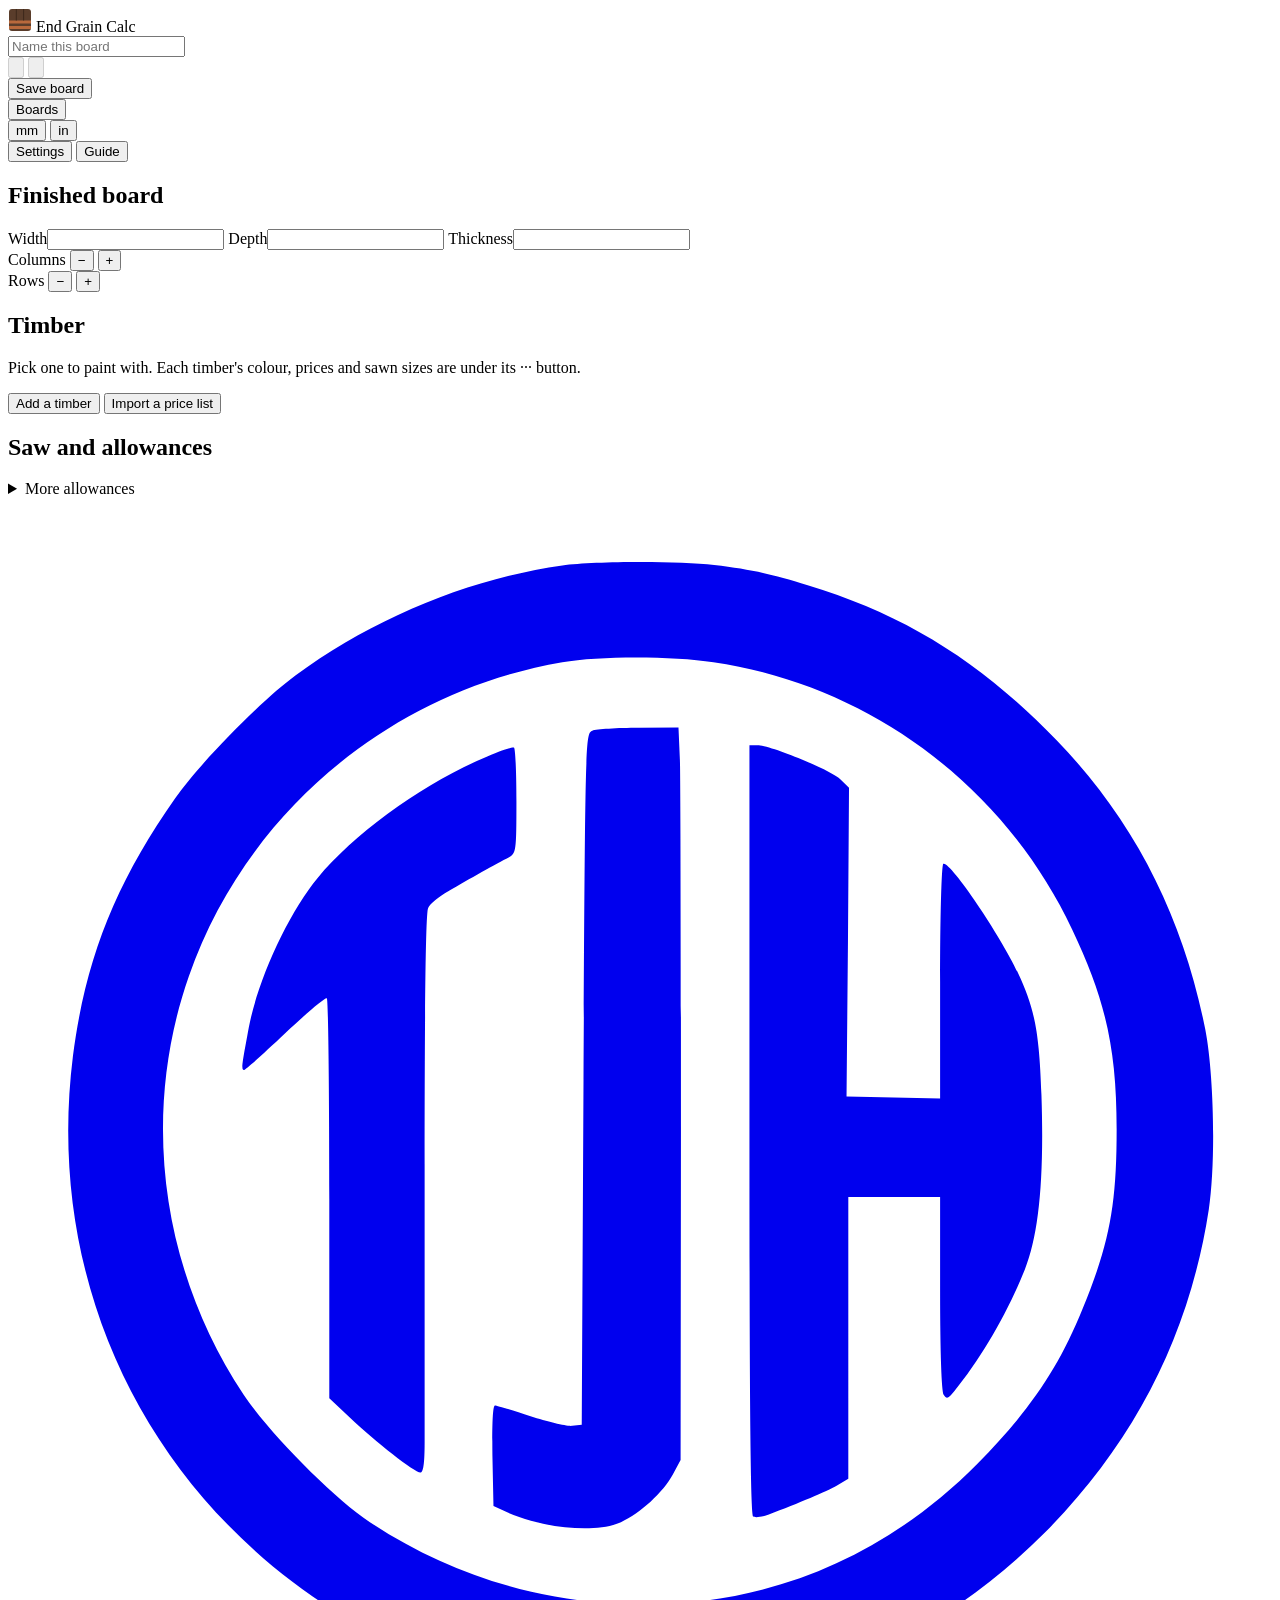
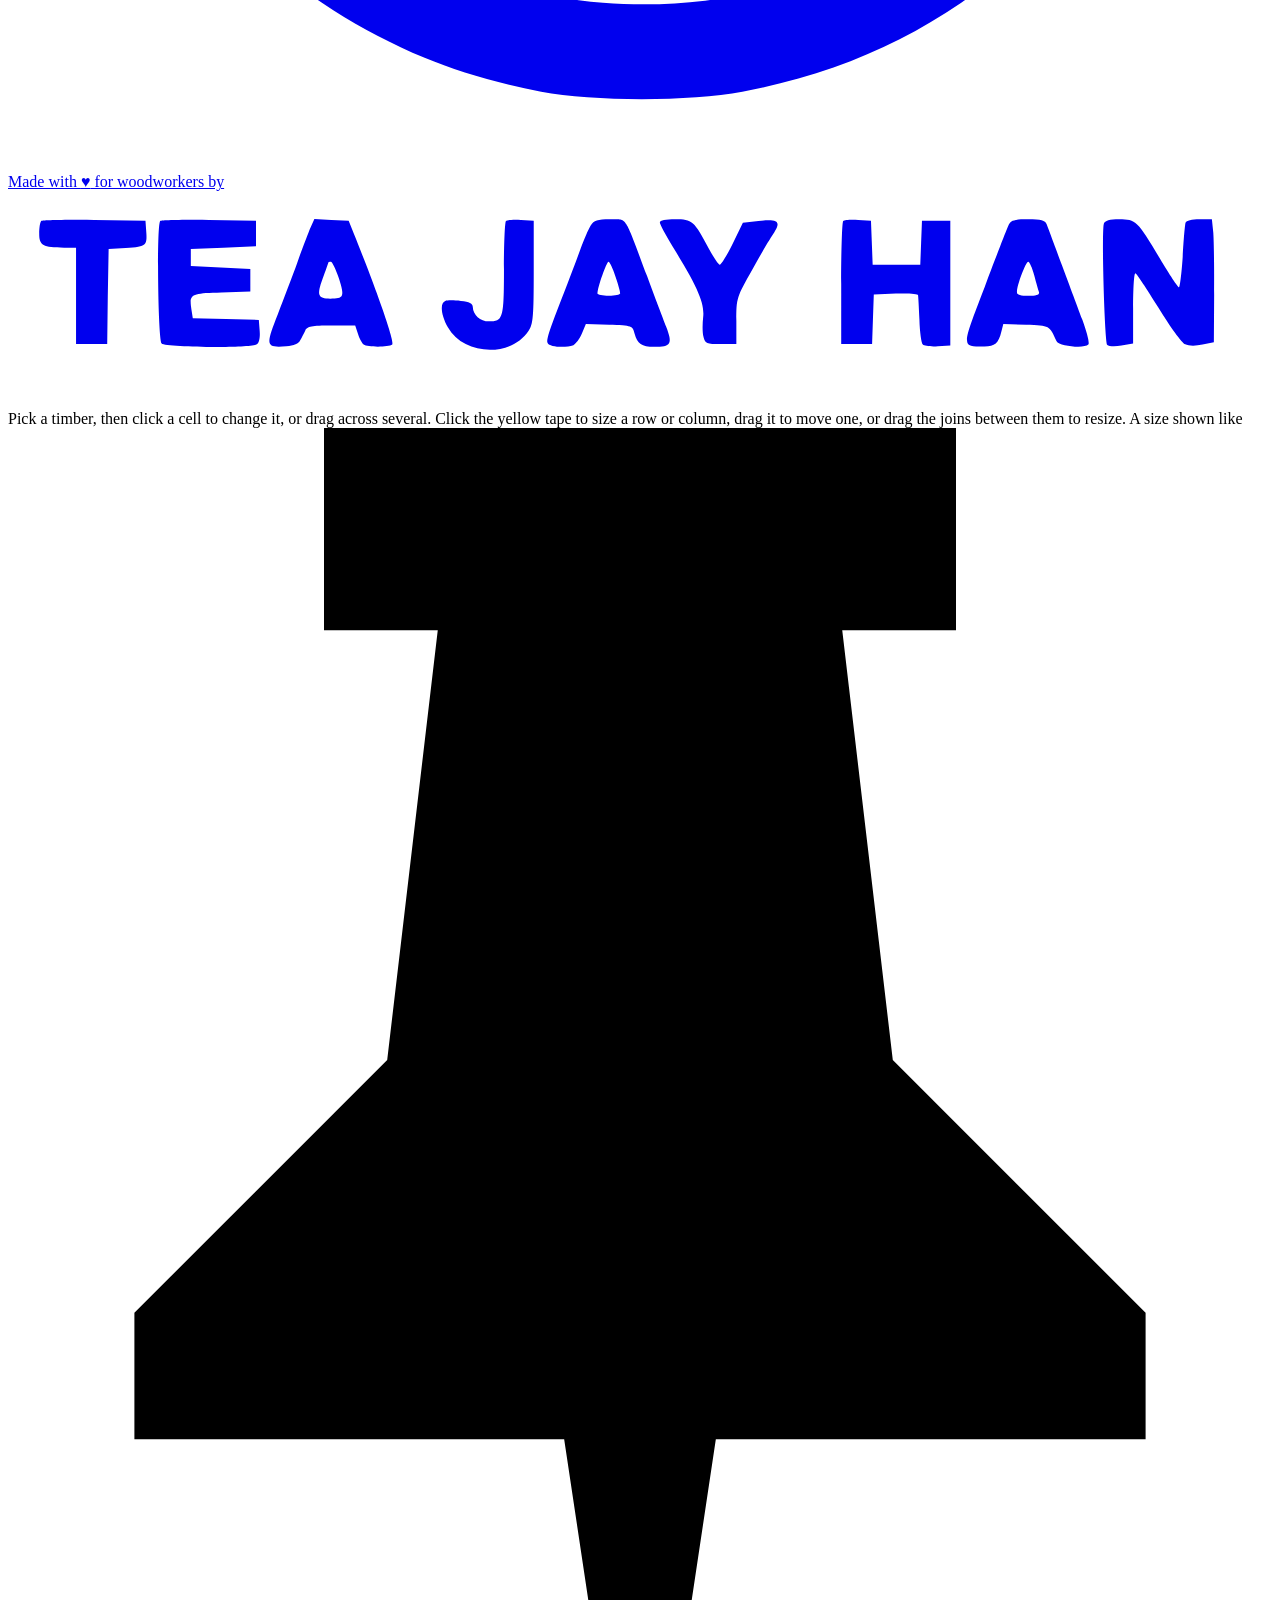
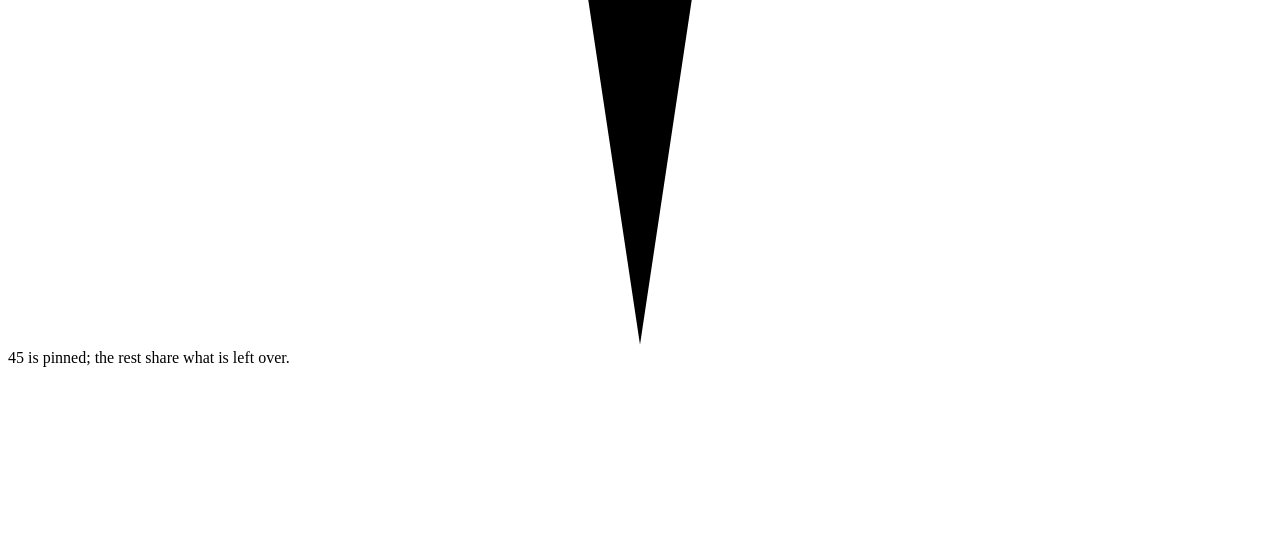
==== ui/index.html @ 9041e845 "End Grain Calc 0.1.0 An end grain chopping board calculator. Lay a board out on screen, then get the" ====
<!doctype html>
<html lang="en">
<head>
<meta charset="utf-8">
<meta name="viewport" content="width=device-width, initial-scale=1">
<title>End Grain Calc</title>
<link rel="stylesheet" href="/app.css">
</head>
<body>

<header class="bar">
  <div class="brand" aria-hidden="true">
    <svg viewBox="0 0 24 24" width="24" height="24">
      <rect x="1" y="1" width="22" height="22" rx="3" fill="#5a3d2b"/>
      <rect x="1" y="12.5" width="22" height="3" fill="#b9693c"/>
      <rect x="1" y="18" width="22" height="3" fill="#b9693c"/>
      <path d="M8.3 1v11.5M15.6 1v11.5" stroke="#3d281b" stroke-width="1"/>
    </svg>
    <span>End Grain Calc</span>
  </div>
  <div class="name-wrap">
    <input id="name" type="text" placeholder="Name this board" aria-label="Board name" autocomplete="off" spellcheck="false">
    <span id="dirty" hidden>Not saved</span>
  </div>
  <div class="bar-actions">
    <div class="seg dark icons" id="history" role="group" aria-label="Undo and redo">
      <button type="button" id="undo" aria-label="Undo" disabled><svg viewBox="0 0 16 16" aria-hidden="true"><path d="M6 2.5 2.5 6 6 9.5M2.5 6h6.75a3.75 3.75 0 0 1 0 7.5H7"/></svg></button>
      <button type="button" id="redo" aria-label="Redo" disabled><svg viewBox="0 0 16 16" aria-hidden="true"><path d="M10 2.5 13.5 6 10 9.5M13.5 6H6.75a3.75 3.75 0 0 0 0 7.5H9"/></svg></button>
    </div>
    <button id="save" class="btn tape" type="button">Save board</button>
    <div class="menu-wrap">
      <button id="boards-btn" class="btn ghost" type="button" aria-haspopup="true" aria-expanded="false">Boards</button>
      <div id="boards-menu" class="menu" hidden></div>
    </div>
    <div class="seg dark" id="units" role="group" aria-label="Units">
      <button type="button" data-u="mm">mm</button>
      <button type="button" data-u="in">in</button>
    </div>
    <button id="settings-btn" class="btn ghost" type="button" aria-haspopup="dialog">Settings</button>
    <button id="guide-btn" class="btn ghost" type="button" aria-haspopup="dialog">Guide</button>
  </div>
</header>

<div id="conflict" class="conflict" hidden></div>

<main>
  <aside class="rail">
    <section>
      <h2>Finished board</h2>
      <div class="dims">
        <label>Width<input id="f-width" class="dim" type="text" inputmode="decimal" autocomplete="off"></label>
        <label>Depth<input id="f-depth" class="dim" type="text" inputmode="decimal" autocomplete="off"></label>
        <label>Thickness<input id="f-thickness" class="dim" type="text" inputmode="decimal" autocomplete="off"></label>
      </div>
      <div class="counts">
        <div class="stepper" data-axis="cols">
          <span>Columns</span>
          <button type="button" data-d="-1" aria-label="Remove a column">&minus;</button>
          <output id="n-cols"></output>
          <button type="button" data-d="1" aria-label="Add a column">+</button>
        </div>
        <div class="stepper" data-axis="rows">
          <span>Rows</span>
          <button type="button" data-d="-1" aria-label="Remove a row">&minus;</button>
          <output id="n-rows"></output>
          <button type="button" data-d="1" aria-label="Add a row">+</button>
        </div>
      </div>
    </section>

    <section>
      <h2>Timber</h2>
      <p class="help">Pick one to paint with. Each timber's colour, prices and sawn sizes are under its ··· button.</p>
      <ul id="timber"></ul>
      <div class="timber-foot">
        <button id="add-timber" class="btn small" type="button">Add a timber</button>
        <button id="import-prices" class="btn small" type="button">Import a price list</button>
      </div>
    </section>

    <section>
      <h2>Saw and allowances</h2>
      <div id="allow-main"></div>
      <details id="allow-more">
        <summary>More allowances</summary>
        <div id="allow-rest"></div>
        <button id="allow-reset" class="btn small" type="button">Reset allowances</button>
      </details>
    </section>

    <a class="credit" id="credit" href="https://teajayhan.com" target="_blank" rel="noopener" title="Visit teajayhan.com">
      <svg class="credit-mark" viewBox="0 0 358 360" aria-hidden="true"><g transform="translate(0.000000,360.000000) scale(0.100000,-0.100000)" fill="currentColor" stroke="none"> <path d="M1570 3409 c-262 -37 -535 -149 -756 -312 -98 -72 -270 -247 -340 -347 -169 -240 -255 -457 -290 -730 -93 -737 302 -1412 996 -1705 93 -39 209 -73 330 -96 148 -28 422 -28 570 0 343 65 618 211 859 453 254 257 408 561 462 913 20 132 15 381 -10 510 -64 323 -202 592 -421 819 -215 222 -428 355 -705 439 -107 33 -164 45 -265 57 -100 12 -338 11 -430 -1z m428 -274 c442 -66 824 -350 1016 -757 95 -200 126 -339 126 -566 0 -216 -20 -322 -97 -510 -69 -170 -151 -289 -298 -438 -287 -289 -652 -425 -1060 -393 -237 19 -463 97 -661 229 -103 69 -284 252 -357 361 -234 353 -292 791 -155 1184 161 462 568 805 1058 890 104 18 311 18 428 0z"/> <path d="M1655 2941 c-20 -8 -20 -20 -25 -987 l-5 -979 -27 -3 c-14 -2 -68 11 -118 27 -50 17 -96 31 -101 31 -6 0 -8 -55 -7 -142 l3 -143 28 -13 c105 -50 261 -66 333 -33 55 25 120 85 147 135 l22 41 1 945 c0 520 -1 987 -3 1038 l-4 92 -112 -1 c-62 0 -121 -4 -132 -8z"/> <path d="M1346 2863 c-173 -74 -364 -212 -469 -339 -82 -98 -170 -289 -195 -424 -19 -103 -22 -120 -14 -120 4 0 57 47 117 104 61 57 113 102 118 99 4 -2 7 -258 7 -569 l0 -564 58 -54 c74 -70 184 -156 200 -156 8 0 12 23 12 83 0 45 0 401 0 790 0 449 3 715 10 726 5 11 31 32 57 47 57 34 139 80 171 96 21 11 22 16 22 159 0 81 -3 150 -7 152 -5 3 -44 -11 -87 -30z"/> <path d="M2100 1811 c0 -757 3 -1092 11 -1096 5 -4 25 -1 42 5 89 34 165 66 195 83 l32 19 0 399 0 399 130 0 130 0 0 -272 c0 -164 4 -279 10 -288 9 -13 13 -11 30 10 76 93 152 224 200 345 40 100 55 258 47 495 -6 177 -19 243 -66 344 -51 110 -195 321 -212 310 -5 -3 -9 -149 -9 -335 l0 -330 -132 3 -133 3 4 437 3 437 -24 24 c-26 26 -199 97 -235 97 l-23 0 0 -1089z"/> </g></svg>
      <span class="credit-words">
        <span>Made with <span class="heart" role="img" aria-label="love">&hearts;</span> for woodworkers by</span>
        <svg class="credit-name" viewBox="0 0 446 70" role="img" aria-label="TEA JAY HAN"><g transform="translate(0.000000,70.000000) scale(0.100000,-0.100000)" fill="currentColor" stroke="none"> <path d="M117 594 c-4 -4 -7 -24 -7 -45 0 -41 13 -49 88 -49 l42 0 0 -170 0 -170 55 0 55 0 2 168 3 167 45 3 c87 5 91 8 88 55 l-3 42 -181 3 c-99 1 -183 -1 -187 -4z"/> <path d="M537 594 c-13 -13 -8 -419 5 -432 14 -14 315 -17 336 -3 8 5 12 23 10 47 l-3 39 -116 3 -117 3 -5 32 c-8 54 -3 56 106 59 l102 3 0 40 0 40 -105 5 -105 5 0 30 0 30 115 5 115 5 0 45 0 45 -166 3 c-91 1 -168 -1 -172 -4z"/> <path d="M1064 563 c-8 -21 -29 -74 -44 -118 -16 -44 -47 -125 -68 -180 -44 -112 -43 -118 30 -113 27 2 44 9 49 21 5 9 13 25 18 35 7 14 22 17 92 17 l84 0 10 -30 c5 -16 14 -33 20 -37 13 -10 87 -10 101 0 10 6 -54 190 -136 392 l-18 45 -61 3 -60 3 -17 -38z m104 -173 c20 -64 17 -70 -31 -70 -44 0 -48 12 -27 70 11 30 20 56 20 57 0 2 4 3 9 3 5 0 18 -27 29 -60z"/> <path d="M1757 594 c-4 -4 -7 -80 -7 -169 0 -175 -3 -185 -53 -185 -31 0 -56 23 -57 51 0 12 -12 18 -42 21 -24 3 -49 3 -55 0 -20 -7 -15 -50 9 -93 56 -100 223 -107 285 -12 16 23 18 50 18 208 l0 180 -45 3 c-25 2 -49 0 -53 -4z"/> <path d="M2056 578 c-8 -13 -24 -50 -36 -83 -12 -33 -32 -87 -45 -120 -65 -166 -76 -199 -71 -211 6 -14 61 -19 91 -8 8 4 22 22 30 41 l14 34 82 -3 c82 -3 83 -3 90 -32 10 -36 24 -46 69 -46 60 0 66 10 42 72 -11 29 -42 109 -67 178 -83 222 -69 200 -131 200 -45 0 -56 -4 -68 -22z m87 -179 c10 -28 17 -55 17 -60 0 -5 -18 -9 -40 -9 -22 0 -40 4 -40 8 0 21 32 112 39 112 4 0 15 -23 24 -51z"/> <path d="M2300 589 c0 -6 20 -43 44 -83 89 -144 114 -201 109 -250 -3 -25 -3 -56 1 -70 6 -24 11 -26 61 -26 l55 0 0 82 c0 81 1 83 57 182 31 56 65 114 76 129 26 39 13 49 -55 41 l-55 -6 -36 -74 c-20 -41 -41 -74 -45 -74 -5 0 -21 24 -37 53 -55 103 -60 107 -121 107 -33 0 -54 -4 -54 -11z"/> <path d="M2947 594 c-4 -4 -7 -103 -7 -221 l0 -213 55 0 54 0 3 88 3 87 78 3 c42 2 78 -1 78 -5 1 -4 3 -43 5 -87 1 -43 7 -83 12 -88 5 -5 29 -8 53 -6 l44 3 0 220 0 220 -50 0 -50 0 -3 -77 -3 -78 -84 0 -84 0 -3 78 -3 77 -45 3 c-25 2 -49 0 -53 -4z"/> <path d="M3530 578 c-6 -13 -44 -111 -84 -218 -82 -214 -82 -208 -5 -209 40 -1 54 10 64 52 l7 28 81 -3 c84 -3 81 -2 107 -58 8 -17 97 -27 112 -12 5 5 -4 41 -21 88 -41 111 -118 316 -126 337 -6 13 -19 17 -66 17 -52 0 -61 -3 -69 -22z m91 -175 c7 -27 15 -54 17 -60 2 -9 -9 -13 -37 -13 -27 0 -41 4 -41 13 0 23 31 107 40 107 4 0 14 -21 21 -47z"/> <path d="M3867 585 c-9 -22 3 -419 12 -428 5 -5 28 -6 50 -2 l41 7 0 124 c0 68 3 124 8 124 4 0 40 -55 81 -121 41 -67 83 -125 95 -130 12 -6 37 -6 61 -1 l40 8 1 169 c1 94 -1 191 -3 218 l-5 47 -44 0 c-27 0 -46 -5 -49 -12 -2 -7 -7 -61 -10 -120 -4 -60 -10 -108 -13 -108 -4 0 -34 46 -67 101 -80 134 -85 139 -144 139 -34 0 -51 -5 -54 -15z"/> </g></svg>
      </span>
    </a>
  </aside>

  <section class="stage">
    <p class="hint">Pick a timber, then click a cell to change it, or drag across several. Click the yellow tape to size a row or column, drag it to move one, or drag the joins between them to resize. A size shown like <span class="pin-key"><svg class="pin-i" viewBox="0 0 10 12" aria-hidden="true"><path d="M2.5 0h5v1.6h-.9l.4 3.4 2 2v1H5.6L5 12 4.4 8H1V7l2-2 .4-3.4h-.9z"/></svg>45</span> is pinned; the rest share what is left over.</p>
    <div id="issues"></div>
    <div id="board-wrap"><svg id="board" role="img" aria-label="Top view of the board"></svg></div>
    <div id="axis"></div>
  </section>

  <section class="results" id="results"></section>
</main>

<dialog id="guide" aria-labelledby="guide-title">
  <div class="guide-head">
    <h2 id="guide-title">How an end grain board goes together</h2>
    <span class="guide-acts"><button id="guide-print" class="btn small tape" type="button">Print this guide</button>
    <button id="guide-close" class="btn small" type="button">Close</button></span>
  </div>
  <ol class="guide-steps">
        <li><svg viewBox="0 0 140 90" aria-hidden="true"><rect x="8" y="26" width="124" height="34" fill="#5a3d2b"/><path d="M8 37.3h124M8 48.6h124" stroke="#fff" stroke-width="1.2" stroke-dasharray="5 4"/></svg><p>Start with a rough or sawn board, a little bigger than you need.</p></li>
        <li><svg viewBox="0 0 140 90" aria-hidden="true"><rect x="8" y="16" width="124" height="14" fill="#5a3d2b"/><rect x="8" y="38" width="124" height="9" fill="#b9693c"/><rect x="8" y="55" width="124" height="6" fill="#5a3d2b"/><rect x="8" y="69" width="124" height="9" fill="#b9693c"/></svg><p>Rip it into <b>strips</b> and plane them to size.</p></li>
        <li><svg viewBox="0 0 140 90" aria-hidden="true"><rect x="8" y="20" width="124" height="16" fill="#5a3d2b"/><rect x="8" y="36" width="124" height="9" fill="#b9693c"/><rect x="8" y="45" width="124" height="6" fill="#5a3d2b"/><rect x="8" y="51" width="124" height="9" fill="#b9693c"/><rect x="8" y="60" width="124" height="6" fill="#5a3d2b"/><rect x="8.5" y="20.5" width="123" height="45" fill="none" stroke="rgba(22,12,6,.6)"/></svg><p>Glue the strips edge to edge into a <b>panel</b>, then flatten it.</p></li>
        <li><svg viewBox="0 0 140 90" aria-hidden="true"><rect x="8" y="20" width="98" height="16" fill="#5a3d2b"/><rect x="8" y="36" width="98" height="9" fill="#b9693c"/><rect x="8" y="45" width="98" height="6" fill="#5a3d2b"/><rect x="8" y="51" width="98" height="9" fill="#b9693c"/><rect x="8" y="60" width="98" height="6" fill="#5a3d2b"/><rect x="25" y="18" width="2" height="50" fill="#cf2e2a"/><rect x="43" y="18" width="2" height="50" fill="#cf2e2a"/><rect x="61" y="18" width="2" height="50" fill="#cf2e2a"/><rect x="79" y="18" width="2" height="50" fill="#cf2e2a"/><rect x="97" y="18" width="2" height="50" fill="#cf2e2a"/><rect x="116" y="20" width="16" height="16" fill="#5a3d2b"/><rect x="116" y="36" width="16" height="9" fill="#b9693c"/><rect x="116" y="45" width="16" height="6" fill="#5a3d2b"/><rect x="116" y="51" width="16" height="9" fill="#b9693c"/><rect x="116" y="60" width="16" height="6" fill="#5a3d2b"/><path d="M108 14l8 0M112 10l4 4-4 4" fill="none" stroke="#1c2931" stroke-width="1.5"/></svg><p>Crosscut the panel into <b>slices</b>. Each cut loses a <b>kerf</b>.</p></li>
        <li><svg viewBox="0 0 140 90" aria-hidden="true"><g><rect x="20" y="12" width="100" height="24.0" fill="#5a3d2b"/><rect x="20" y="36.0" width="100" height="13.5" fill="#b9693c"/><rect x="20" y="49.5" width="100" height="9.0" fill="#5a3d2b"/><rect x="20" y="58.5" width="100" height="13.5" fill="#b9693c"/><rect x="20" y="72.0" width="100" height="9.0" fill="#5a3d2b"/><path d="M36.7 12v69" stroke="rgba(22,12,6,.45)"/><path d="M53.4 12v69" stroke="rgba(22,12,6,.45)"/><path d="M70.1 12v69" stroke="rgba(22,12,6,.45)"/><path d="M86.8 12v69" stroke="rgba(22,12,6,.45)"/><path d="M103.5 12v69" stroke="rgba(22,12,6,.45)"/><rect x="20.5" y="12.5" width="99" height="68" rx="3" fill="none" stroke="rgba(22,12,6,.6)"/></g></svg><p>Stand the slices end grain up and glue them side by side. Each slice is one column of the board.</p></li>
  </ol>
  <p class="guide-note"><b>Columns or rows.</b> The pictures show each slice becoming a column. The slices can just as well become the board's rows: choose under the board picture, at "Crosscut the first glue-up into". Then each strip makes a column instead of a row, and wherever this guide says column, read row.</p>
  <h2>What the words mean</h2>
  <dl class="guide-terms">
        <div><dt>Row, column, cell</dt><dd>Seen from above, the finished board is a grid of rows and columns. A cell is one block of end grain where a row and a column cross.</dd></div>
        <div><dt>Strip</dt><dd>A long piece of one timber, planed square. When slices become columns, its width is one row of the board and its thickness is one column. When slices become rows, it is the other way round.</dd></div>
        <div><dt>Panel</dt><dd>The first glue-up: strips glued edge to edge. One panel supplies every column (or every row, if slices become rows) that has the same width and the same run of timbers.</dd></div>
        <div><dt>Slice</dt><dd>A piece crosscut off the end of a panel, a little longer than the board is thick. Stood on end, it becomes one column of the board, or one row if you crosscut into rows.</dd></div>
        <div><dt>Slices as columns or rows</dt><dd>The choice under the board picture. It decides which way the first glue-up is made. "Whichever needs fewer" picks the way with fewer glue-ups: a board of plain stripes needs one glue-up one way and several the other.</dd></div>
        <div><dt>Kerf</dt><dd>The width of the saw cut. It is lost at every rip and every crosscut, so it is added between strips and between slices.</dd></div>
        <div><dt>Pinned and unpinned</dt><dd>A pinned row or column keeps the size you typed, and the tape shows it in bold on a darker band with a pin. Unpinned ones share whatever is left over equally, so they stretch or shrink with the board.</dd></div>
        <div><dt>Rip at</dt><dd>The width to set the saw to. It is the finished size plus your rough width loss, so there is timber left to plane.</dd></div>
        <div><dt>On edge</dt><dd>The strip is cut so that its width comes out of the board’s thickness rather than across its face. It lets a thinner board make a wider strip.</dd></div>
        <div><dt>Rough losses</dt><dd>What planing takes off sawn timber to make it flat and square. Thickness, width and length each have their own allowance.</dd></div>
        <div><dt>Flattening</dt><dd>Extra left on the strips (panel flattening) and on the slices (end grain flattening) so each glue-up can be planed or sanded flat afterwards.</dd></div>
        <div><dt>Edge trim</dt><dd>Extra width on the two outer strips, cut away when the finished board is squared up.</dd></div>
        <div><dt>Board foot</dt><dd>A volume of timber: 1 inch thick, 12 inches wide and 12 inches long. Rough thickness is given in quarter inches, so 8/4 is 2 inches.</dd></div>
        <div><dt>Sawn size</dt><dd>A fixed cross-section that a mill sells by the metre, such as 50 × 150 mm. Sizes are nominal and can vary by a millimetre or two.</dd></div>
        <div><dt>Avoid ripping</dt><dd>Gives a strip a whole sawn board to itself, planed to size, where that would not waste too much of the board.</dd></div>
  </dl>
</dialog>

<dialog id="setup" aria-labelledby="setup-title"></dialog>

<div id="pop" class="pop" hidden></div>
<div id="toast" class="toast" role="status" hidden></div>

<script src="/app.js"></script>
</body>
</html>
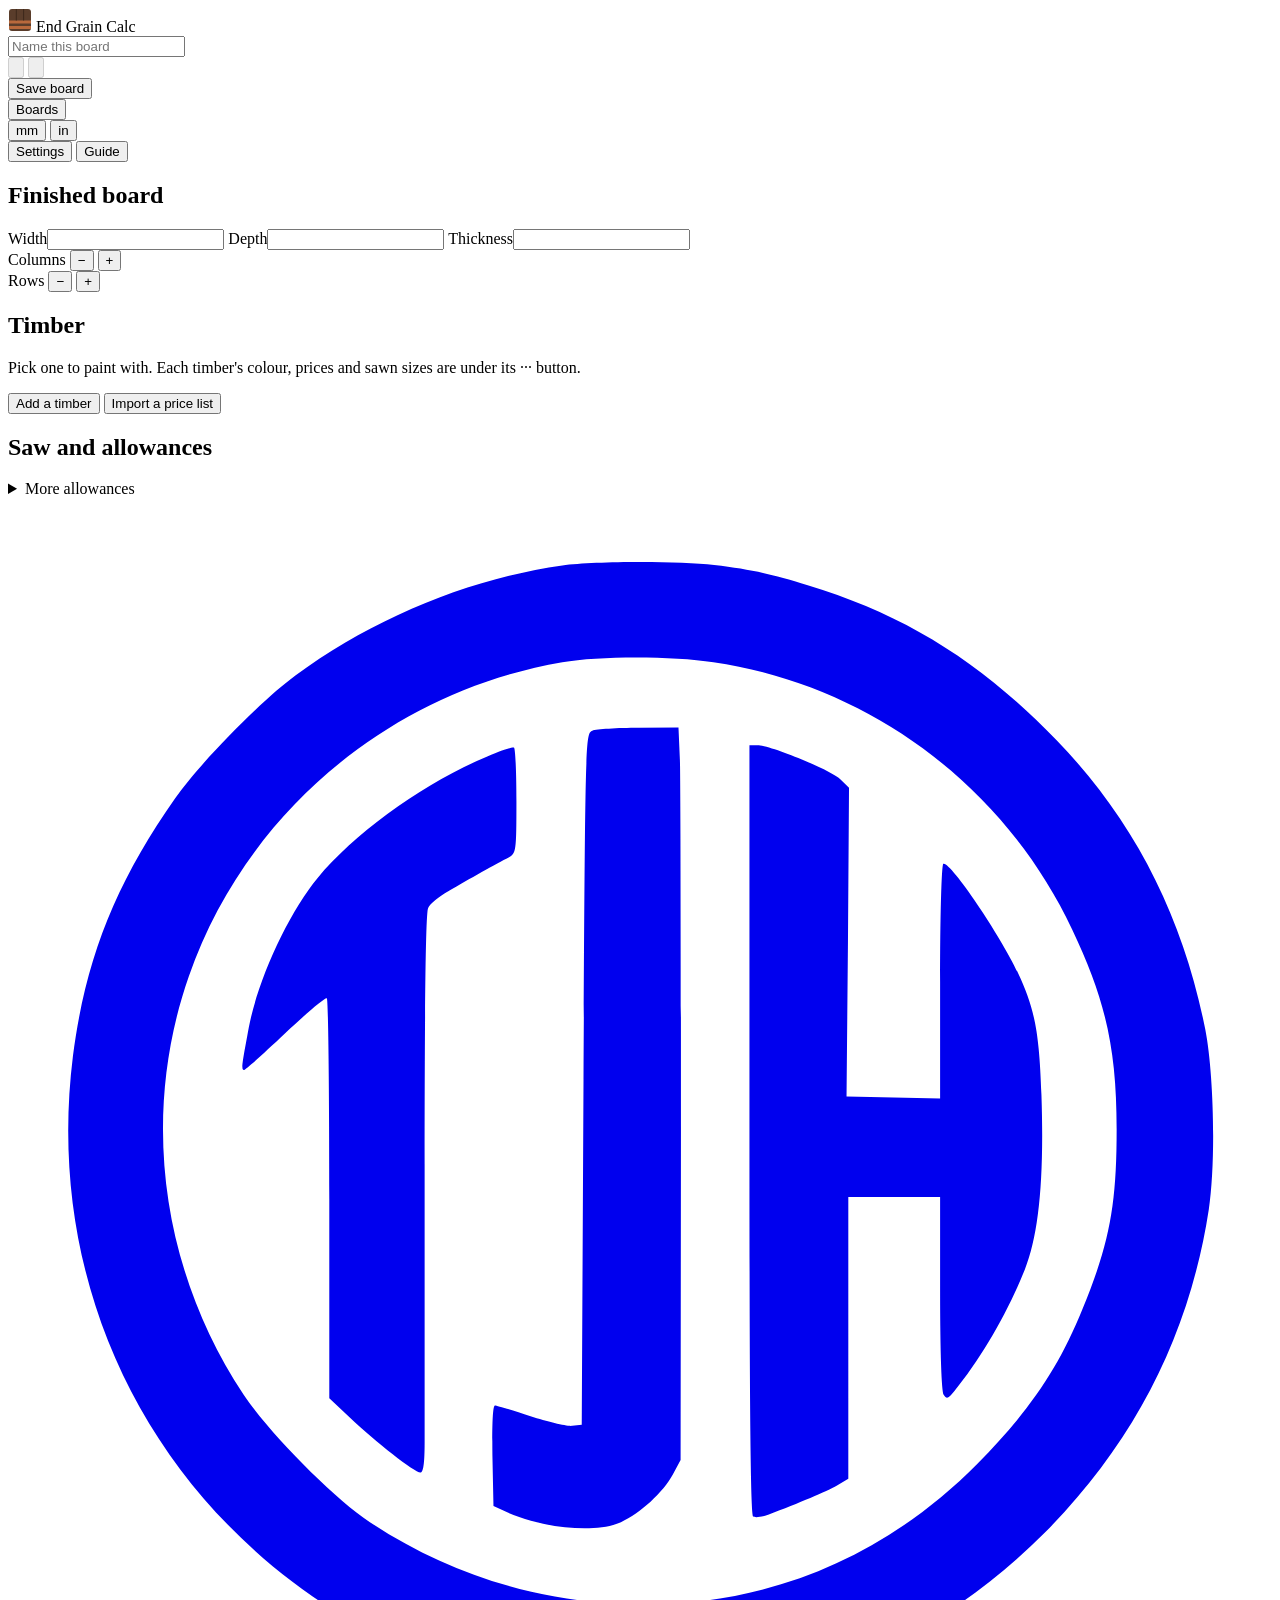
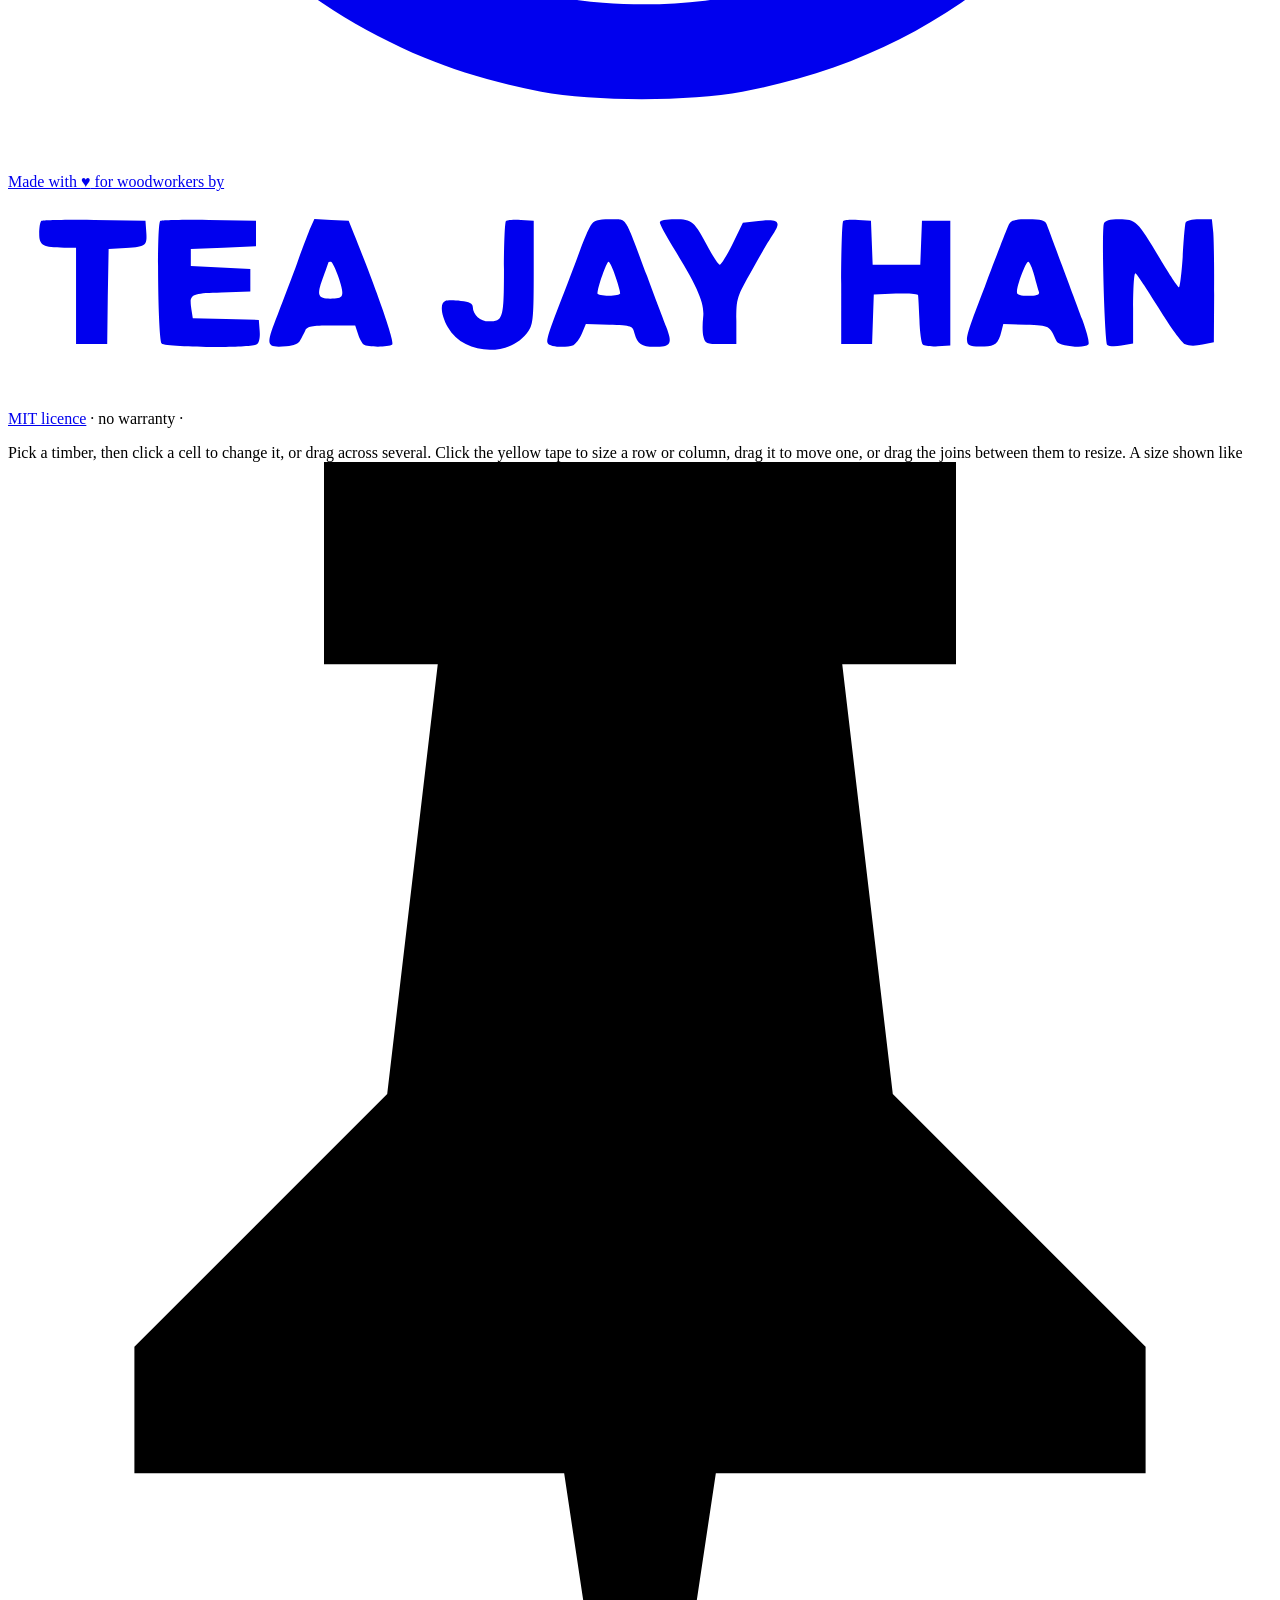
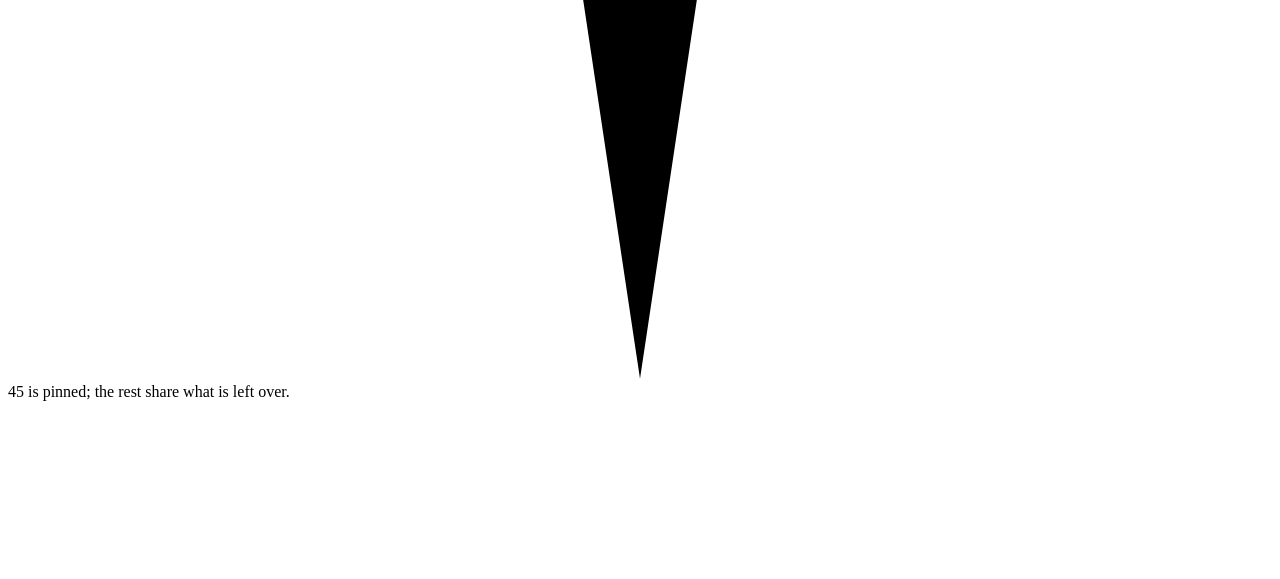
==== commit e9193860: "End Grain Calc 0.2.1: a fuller Guide, tidier warnings and a better Mac disk image - The Guide is eig" ====
--- a/ui/index.html
+++ b/ui/index.html
@@ -23,6 +23,7 @@
     <span id="dirty" hidden>Not saved</span>
   </div>
   <div class="bar-actions">
+    <button id="update" class="btn small update" type="button" hidden></button>
     <div class="seg dark icons" id="history" role="group" aria-label="Undo and redo">
       <button type="button" id="undo" aria-label="Undo" disabled><svg viewBox="0 0 16 16" aria-hidden="true"><path d="M6 2.5 2.5 6 6 9.5M2.5 6h6.75a3.75 3.75 0 0 1 0 7.5H7"/></svg></button>
       <button type="button" id="redo" aria-label="Redo" disabled><svg viewBox="0 0 16 16" aria-hidden="true"><path d="M10 2.5 13.5 6 10 9.5M13.5 6H6.75a3.75 3.75 0 0 0 0 7.5H9"/></svg></button>
@@ -95,6 +96,7 @@
         <svg class="credit-name" viewBox="0 0 446 70" role="img" aria-label="TEA JAY HAN"><g transform="translate(0.000000,70.000000) scale(0.100000,-0.100000)" fill="currentColor" stroke="none"> <path d="M117 594 c-4 -4 -7 -24 -7 -45 0 -41 13 -49 88 -49 l42 0 0 -170 0 -170 55 0 55 0 2 168 3 167 45 3 c87 5 91 8 88 55 l-3 42 -181 3 c-99 1 -183 -1 -187 -4z"/> <path d="M537 594 c-13 -13 -8 -419 5 -432 14 -14 315 -17 336 -3 8 5 12 23 10 47 l-3 39 -116 3 -117 3 -5 32 c-8 54 -3 56 106 59 l102 3 0 40 0 40 -105 5 -105 5 0 30 0 30 115 5 115 5 0 45 0 45 -166 3 c-91 1 -168 -1 -172 -4z"/> <path d="M1064 563 c-8 -21 -29 -74 -44 -118 -16 -44 -47 -125 -68 -180 -44 -112 -43 -118 30 -113 27 2 44 9 49 21 5 9 13 25 18 35 7 14 22 17 92 17 l84 0 10 -30 c5 -16 14 -33 20 -37 13 -10 87 -10 101 0 10 6 -54 190 -136 392 l-18 45 -61 3 -60 3 -17 -38z m104 -173 c20 -64 17 -70 -31 -70 -44 0 -48 12 -27 70 11 30 20 56 20 57 0 2 4 3 9 3 5 0 18 -27 29 -60z"/> <path d="M1757 594 c-4 -4 -7 -80 -7 -169 0 -175 -3 -185 -53 -185 -31 0 -56 23 -57 51 0 12 -12 18 -42 21 -24 3 -49 3 -55 0 -20 -7 -15 -50 9 -93 56 -100 223 -107 285 -12 16 23 18 50 18 208 l0 180 -45 3 c-25 2 -49 0 -53 -4z"/> <path d="M2056 578 c-8 -13 -24 -50 -36 -83 -12 -33 -32 -87 -45 -120 -65 -166 -76 -199 -71 -211 6 -14 61 -19 91 -8 8 4 22 22 30 41 l14 34 82 -3 c82 -3 83 -3 90 -32 10 -36 24 -46 69 -46 60 0 66 10 42 72 -11 29 -42 109 -67 178 -83 222 -69 200 -131 200 -45 0 -56 -4 -68 -22z m87 -179 c10 -28 17 -55 17 -60 0 -5 -18 -9 -40 -9 -22 0 -40 4 -40 8 0 21 32 112 39 112 4 0 15 -23 24 -51z"/> <path d="M2300 589 c0 -6 20 -43 44 -83 89 -144 114 -201 109 -250 -3 -25 -3 -56 1 -70 6 -24 11 -26 61 -26 l55 0 0 82 c0 81 1 83 57 182 31 56 65 114 76 129 26 39 13 49 -55 41 l-55 -6 -36 -74 c-20 -41 -41 -74 -45 -74 -5 0 -21 24 -37 53 -55 103 -60 107 -121 107 -33 0 -54 -4 -54 -11z"/> <path d="M2947 594 c-4 -4 -7 -103 -7 -221 l0 -213 55 0 54 0 3 88 3 87 78 3 c42 2 78 -1 78 -5 1 -4 3 -43 5 -87 1 -43 7 -83 12 -88 5 -5 29 -8 53 -6 l44 3 0 220 0 220 -50 0 -50 0 -3 -77 -3 -78 -84 0 -84 0 -3 78 -3 77 -45 3 c-25 2 -49 0 -53 -4z"/> <path d="M3530 578 c-6 -13 -44 -111 -84 -218 -82 -214 -82 -208 -5 -209 40 -1 54 10 64 52 l7 28 81 -3 c84 -3 81 -2 107 -58 8 -17 97 -27 112 -12 5 5 -4 41 -21 88 -41 111 -118 316 -126 337 -6 13 -19 17 -66 17 -52 0 -61 -3 -69 -22z m91 -175 c7 -27 15 -54 17 -60 2 -9 -9 -13 -37 -13 -27 0 -41 4 -41 13 0 23 31 107 40 107 4 0 14 -21 21 -47z"/> <path d="M3867 585 c-9 -22 3 -419 12 -428 5 -5 28 -6 50 -2 l41 7 0 124 c0 68 3 124 8 124 4 0 40 -55 81 -121 41 -67 83 -125 95 -130 12 -6 37 -6 61 -1 l40 8 1 169 c1 94 -1 191 -3 218 l-5 47 -44 0 c-27 0 -46 -5 -49 -12 -2 -7 -7 -61 -10 -120 -4 -60 -10 -108 -13 -108 -4 0 -34 46 -67 101 -80 134 -85 139 -144 139 -34 0 -51 -5 -54 -15z"/> </g></svg>
       </span>
     </a>
+    <p class="fine"><a href="https://github.com/timhanley/end-grain-calc/blob/main/LICENSE" target="_blank" rel="noopener" data-external>MIT licence</a> &middot; <span>no warranty</span> &middot; <span id="app-version"></span></p>
   </aside>
 
   <section class="stage">
@@ -109,10 +111,24 @@
 
 <dialog id="guide" aria-labelledby="guide-title">
   <div class="guide-head">
-    <h2 id="guide-title">How an end grain board goes together</h2>
+    <h2 id="guide-title">Guide</h2>
     <span class="guide-acts"><button id="guide-print" class="btn small tape" type="button">Print this guide</button>
     <button id="guide-close" class="btn small" type="button">Close</button></span>
   </div>
+  <nav class="guide-tabs" role="tablist" aria-label="Guide pages">
+    <button type="button" role="tab" data-page="basics">How it goes together</button>
+    <button type="button" role="tab" data-page="design">Designing</button>
+    <button type="button" role="tab" data-page="lists">The lists</button>
+    <button type="button" role="tab" data-page="order">Ordering</button>
+    <button type="button" role="tab" data-page="prices">Mill prices</button>
+    <button type="button" role="tab" data-page="numbers">The numbers</button>
+    <button type="button" role="tab" data-page="words">Glossary</button>
+    <button type="button" role="tab" data-page="about">About</button>
+  </nav>
+  <div class="guide-body">
+
+  <section class="guide-page" data-page="basics" role="tabpanel">
+  <h3>How an end grain board goes together</h3>
   <ol class="guide-steps">
         <li><svg viewBox="0 0 140 90" aria-hidden="true"><rect x="8" y="26" width="124" height="34" fill="#5a3d2b"/><path d="M8 37.3h124M8 48.6h124" stroke="#fff" stroke-width="1.2" stroke-dasharray="5 4"/></svg><p>Start with a rough or sawn board, a little bigger than you need.</p></li>
         <li><svg viewBox="0 0 140 90" aria-hidden="true"><rect x="8" y="16" width="124" height="14" fill="#5a3d2b"/><rect x="8" y="38" width="124" height="9" fill="#b9693c"/><rect x="8" y="55" width="124" height="6" fill="#5a3d2b"/><rect x="8" y="69" width="124" height="9" fill="#b9693c"/></svg><p>Rip it into <b>strips</b> and plane them to size.</p></li>
@@ -121,7 +137,97 @@
         <li><svg viewBox="0 0 140 90" aria-hidden="true"><g><rect x="20" y="12" width="100" height="24.0" fill="#5a3d2b"/><rect x="20" y="36.0" width="100" height="13.5" fill="#b9693c"/><rect x="20" y="49.5" width="100" height="9.0" fill="#5a3d2b"/><rect x="20" y="58.5" width="100" height="13.5" fill="#b9693c"/><rect x="20" y="72.0" width="100" height="9.0" fill="#5a3d2b"/><path d="M36.7 12v69" stroke="rgba(22,12,6,.45)"/><path d="M53.4 12v69" stroke="rgba(22,12,6,.45)"/><path d="M70.1 12v69" stroke="rgba(22,12,6,.45)"/><path d="M86.8 12v69" stroke="rgba(22,12,6,.45)"/><path d="M103.5 12v69" stroke="rgba(22,12,6,.45)"/><rect x="20.5" y="12.5" width="99" height="68" rx="3" fill="none" stroke="rgba(22,12,6,.6)"/></g></svg><p>Stand the slices end grain up and glue them side by side. Each slice is one column of the board.</p></li>
   </ol>
   <p class="guide-note"><b>Columns or rows.</b> The pictures show each slice becoming a column. The slices can just as well become the board's rows: choose under the board picture, at "Crosscut the first glue-up into". Then each strip makes a column instead of a row, and wherever this guide says column, read row.</p>
-  <h2>What the words mean</h2>
+  <p>End Grain Calc works all of this out from the board you draw: how much timber to buy, how to cut it into strips, how to glue the strips into panels, and how to cut and arrange the slices. The other pages of this guide say how.</p>
+  </section>
+
+  <section class="guide-page" data-page="design" role="tabpanel">
+  <h3>Designing a board</h3>
+  <p>The board is a grid of rows and columns, seen from above. Set its finished width, depth and thickness, and how many columns and rows it has, under "Finished board" on the left. The &minus; and + buttons take away or add a column or row at the end.</p>
+  <dl class="guide-how">
+    <div><dt>Paint</dt><dd>Pick a timber in the list, then click a cell, or drag across a run of them. Keys 1 to 9 pick the first nine timbers.</dd></div>
+    <div><dt>Size</dt><dd>Click a row or column on the yellow tape and type its size, or drag the join between two of them. In any size box the up and down arrow keys change it a step at a time, and Enter keeps what you typed.</dd></div>
+    <div><dt>Move</dt><dd>Drag a row or column along the tape and drop it where you want it.</dd></div>
+    <div><dt>Pinned and not pinned</dt><dd>A size you type or drag is pinned: it stays put whatever else changes, and the tape shows it in bold on a darker band with a pin. The rest are not pinned and share what is left of the board equally, so they stretch or shrink when the board does. Each row's or column's box has a <b>Not pinned | Pinned</b> switch, and "Make all equal" unpins every one.</dd></div>
+    <div><dt>Row and column boxes</dt><dd>Clicking the tape opens a small box for that row or column. As well as its size, it can paint the whole row or column in the timber you have picked, add one either side, or remove it.</dd></div>
+    <div><dt>Undo and redo</dt><dd>The two arrow buttons in the header, or Cmd+Z and Shift+Cmd+Z (Ctrl+Z and Ctrl+Shift+Z on Windows and Linux). They cover every change to the board.</dd></div>
+    <div><dt>Millimetres or inches</dt><dd>The mm/in switch in the header changes this board's units and converts every size. Settings chooses what new boards start in. In millimetres every size is a whole millimetre, except the saw kerf.</dd></div>
+    <div><dt>When it doesn't add up</dt><dd>A note above the board says what is wrong and offers a fix: pinned sizes that leave no room for the rest, say, or unpinned ones that would come to a fraction of a millimetre.</dd></div>
+  </dl>
+  <h4>Timbers</h4>
+  <p>Each timber's &middot;&middot;&middot; button opens its editor: its colour, its price by the board foot with the thickness to buy it as, and the sawn sizes your mill sells it in with their prices per metre. "Add a timber" adds one of your own, and "Remove this timber" is at the top of its editor.</p>
+  <h4>Saving and your boards</h4>
+  <p><b>Save board</b> (or Cmd+S, Ctrl+S on Windows and Linux) saves the board under its name, which you can change at the top of the window. "Not saved" shows beside the name while there are changes to save. <b>Boards</b> lists your saved boards to open or delete, and has "New board" and "Duplicate this board". The app asks before closing, or opening another board, with unsaved changes.</p>
+  </section>
+
+  <section class="guide-page" data-page="lists" role="tabpanel">
+  <h3>The lists</h3>
+  <p>The right-hand side changes as you design. It is what you take to the mill and into the workshop.</p>
+  <dl class="guide-how">
+    <div><dt>The summary</dt><dd>At the top: how much timber to order, and what it will cost.</dd></div>
+    <div><dt>Order from the mill</dt><dd>What to buy, with the cost. The <a href="#" data-goto="order">Ordering</a> page explains it. "Copy order" copies it as plain text, ready for an email or a message to the mill.</dd></div>
+    <div><dt>Milled cutting list</dt><dd>Every strip with its finished thickness, width and length, and the panel it goes into. Under each is the oversize piece to cut first: the width to rip it at and the length to cut it, which leaves your allowances for planing. "On edge" means the strip's width comes out of the stock's thickness.</dd></div>
+    <div><dt>Glue-ups</dt><dd>A drawing of each panel. The strips are numbered in gluing order, with the timber and finished width of each beside its number. Red lines are saw cuts and the hatched ends are waste. The drawing is the way the board faces: strips run left to right when slices become columns, and top to bottom when they become rows. If a drawing is stretched so every strip can be labelled, it says so.</dd></div>
+    <div><dt>Order of work</dt><dd>The steps from the mill to the finished board, with this board's own sizes.</dd></div>
+  </dl>
+  <h4>Columns or rows</h4>
+  <p>Under the board picture, <b>Crosscut the first glue-up into</b> chooses whether each slice becomes a column or a row of the board. "Whichever needs fewer" picks the way with fewer glue-ups; each button says how many its way needs.</p>
+  <h4>Printing</h4>
+  <p><b>Print these lists</b>, at the top of the right-hand side, prints the board with all of the lists: the picture and the summary share the top of the first page and the lists run on from there. On a Mac, File &gt; Print Lists (Cmd+P) does the same. <b>Print this guide</b>, at the top of this guide, prints every page of it.</p>
+  </section>
+
+  <section class="guide-page" data-page="order" role="tabpanel">
+  <h3>Ordering timber</h3>
+  <p>The order has a switch for the two ways mills sell hardwood.</p>
+  <dl class="guide-how">
+    <div><dt>By the board foot</dt><dd>Rough stock by timber and thickness (4/4, 8/4 and so on), priced per board foot, with your extra for defects added. Each timber is kept to one stock thickness unless mixing two saves more than a tenth. To always buy a timber in one thickness, set "Buy as" in its editor.</dd></div>
+    <div><dt>By sawn size</dt><dd>For mills that sell fixed sawn sections by the metre, such as 50 &times; 150 mm. The order says which sections to buy and how many metres of each. Under each line is "Ask the mill for": the lengths to ask for, rounded up to the step the mill sells in and including your extra for defects, so they add up to the metres ordered. Then come the cuts: how many pieces to crosscut and how long, and what to rip each into. A chip such as <span class="chip rp" aria-hidden="true"><b>2 &times;</b><small>rip</small>51 mm<small>&rarr; plane</small>45 mm</span> means two strips, each ripped at 51 mm and planed to 45 mm.</dd></div>
+  </dl>
+  <h4>On a sawn order</h4>
+  <ul class="guide-points">
+    <li>A timber with no sawn sizes entered stays on a board-foot list beneath.</li>
+    <li>A strip too big for every sawn size its timber comes in is left off, with the reason and the largest size that would fit. Tick "Order these by the board foot" to buy those that way instead.</li>
+    <li><b>Avoid ripping</b> gives a strip a whole sawn board to itself, planed to size, where that would plane away no more than the share of the board you set (half, to start with). Thinner strips are still ripped from wider boards. The note beside it says how many strips that affects and what it does to the cost.</li>
+    <li>The step the mill sells length in (0.3 m to start with, or your price list's) is under the order. Tax, at the rate you set, is added at the bottom.</li>
+  </ul>
+  <h4>Longest board I can carry</h4>
+  <p>Under "Saw and allowances". Nothing on the order, and no strip, is longer than this: glue-ups are split into shorter panels if their strips would be too long. Type it as 2.4m, 8ft or in the board's own units, or leave it empty for no limit.</p>
+  <h4>No price yet</h4>
+  <p>Until a timber has a price, the order says "add a price" beside it rather than showing a cost of nothing. Click it to open that timber's editor.</p>
+  </section>
+
+  <section class="guide-page" data-page="prices" role="tabpanel">
+  <h3>Your mill's prices</h3>
+  <p>The app starts with no prices, because every mill's prices and sizes are different. There are two ways to give it yours.</p>
+  <dl class="guide-how">
+    <div><dt>Type them in</dt><dd>Open a timber's &middot;&middot;&middot; editor and enter its price per board foot, or the sawn sizes your mill sells it in with the price per metre of each.</dd></div>
+    <div><dt>Import a whole price list</dt><dd>Use <b>Import a price list</b>, under the timber list or in Settings:
+      <ol>
+        <li>"Copy the prompt" and give it to an AI assistant that can read web pages, along with your mill's website. The prompt tells it what to look for and how to set it out.</li>
+        <li>Paste what it gives you into the box, or choose the file, and press "Read this price list".</li>
+        <li>Tick the timbers you use. Their prices go onto your timber list, and any you don't have yet are added.</li>
+      </ol>
+    </dd></div>
+  </dl>
+  <p class="guide-note">An assistant can misread a page, so check a few prices against the mill's own list. Prices already on your timbers stay as they are until you tick them again.</p>
+  <p>Once a list is imported, a timber that has no sawn sizes yet gets a button on the order to use the mill's prices for it. A price list is a small file; the <a href="https://github.com/timhanley/end-grain-calc#your-mills-prices" data-external>README on GitHub</a> describes it.</p>
+  </section>
+
+  <section class="guide-page" data-page="numbers" role="tabpanel">
+  <h3>How the numbers are worked out</h3>
+  <p>The rules below are written for slices as columns; for rows, swap the two words. Every allowance named here is under "Saw and allowances" on the left, is saved with the board, and goes back to its starting value with "Reset allowances".</p>
+  <dl class="guide-how">
+    <div><dt>Panels</dt><dd>Columns with the same width and the same run of timbers come from one panel. A column that is another one upside down shares its panel too (the slice is turned round), provided the rows are symmetrical. That is how a checkerboard comes from a single glue-up.</dd></div>
+    <div><dt>Strip length</dt><dd>Slices &times; (board thickness + end grain flattening), plus a kerf for every cut, plus the panel end waste. Never less than the shortest strip you allow.</dd></div>
+    <div><dt>Strip thickness and width</dt><dd>Thickness is the column's width plus the panel flattening. Width is the row's size, plus the edge trim on the two outer strips if you set one.</dd></div>
+    <div><dt>Rough stock</dt><dd>Each strip's size plus the rough thickness, width and length losses, and one kerf on the width for the rip. A strip is taken flat or on edge, whichever uses less timber. Board feet use the nominal thickness, so 8/4 counts as 2 inches.</dd></div>
+    <div><dt>Rip at</dt><dd>Strips are ripped oversize and planed down. The width to rip at is the finished width plus the rough width loss, and it is shown beside every finished size.</dd></div>
+    <div><dt>Whole millimetres</dt><dd>On a board in millimetres every allowance except the saw kerf is kept to a whole millimetre, and strip lengths are rounded up to one, so no size to cut has a decimal.</dd></div>
+    <div><dt>Extra for defects</dt><dd>Added to the order for knots, checks and sapwood: a fifth to start with.</dd></div>
+  </dl>
+  </section>
+
+  <section class="guide-page" data-page="words" role="tabpanel">
+  <h3>Glossary</h3>
   <dl class="guide-terms">
         <div><dt>Row, column, cell</dt><dd>Seen from above, the finished board is a grid of rows and columns. A cell is one block of end grain where a row and a column cross.</dd></div>
         <div><dt>Strip</dt><dd>A long piece of one timber, planed square. When slices become columns, its width is one row of the board and its thickness is one column. When slices become rows, it is the other way round.</dd></div>
@@ -139,6 +245,20 @@
         <div><dt>Sawn size</dt><dd>A fixed cross-section that a mill sells by the metre, such as 50 × 150 mm. Sizes are nominal and can vary by a millimetre or two.</dd></div>
         <div><dt>Avoid ripping</dt><dd>Gives a strip a whole sawn board to itself, planed to size, where that would not waste too much of the board.</dd></div>
   </dl>
+  </section>
+
+  <section class="guide-page" data-page="about" role="tabpanel">
+  <h3>About End Grain Calc</h3>
+  <p class="guide-note warn"><b>Check the numbers before you buy timber or cut it.</b> End Grain Calc is a free tool and it can be wrong, and your saw, your timber and your mill will not match its assumptions exactly. It comes with no warranty, and the author takes no responsibility for errors or for anything that follows from using it.</p>
+  <dl class="guide-how">
+    <div><dt>Version</dt><dd>This is version <span id="guide-version">&hellip;</span>. When the app starts it asks GitHub which version is the latest, and shows a small button in the header if a newer one is out. That question is all the app sends over the internet, and nothing about you or your boards goes with it. Turn it off under Settings. Every version is on the <a href="https://github.com/timhanley/end-grain-calc/releases" data-external>releases page</a>.</dd></div>
+    <div><dt>Where your work is kept</dt><dd>On this computer, in <code id="guide-data">your home folder, in .endgrain</code>: a file for each board in <code>boards</code>, and your timber list, settings and mill's price list beside it. They are plain text files, so they are easy to back up or copy to another computer.</dd></div>
+    <div><dt>Licence</dt><dd>Free to use, copy, change and share under the <a href="https://github.com/timhanley/end-grain-calc/blob/main/LICENSE" data-external>MIT licence</a>, which also says it comes with no warranty. The source is <a href="https://github.com/timhanley/end-grain-calc" data-external>on GitHub</a>.</dd></div>
+    <div><dt>Made by</dt><dd>Made with love for woodworkers by <a href="https://teajayhan.com" data-external>TEA JAY HAN</a>.</dd></div>
+  </dl>
+  </section>
+
+  </div>
 </dialog>
 
 <dialog id="setup" aria-labelledby="setup-title"></dialog>
